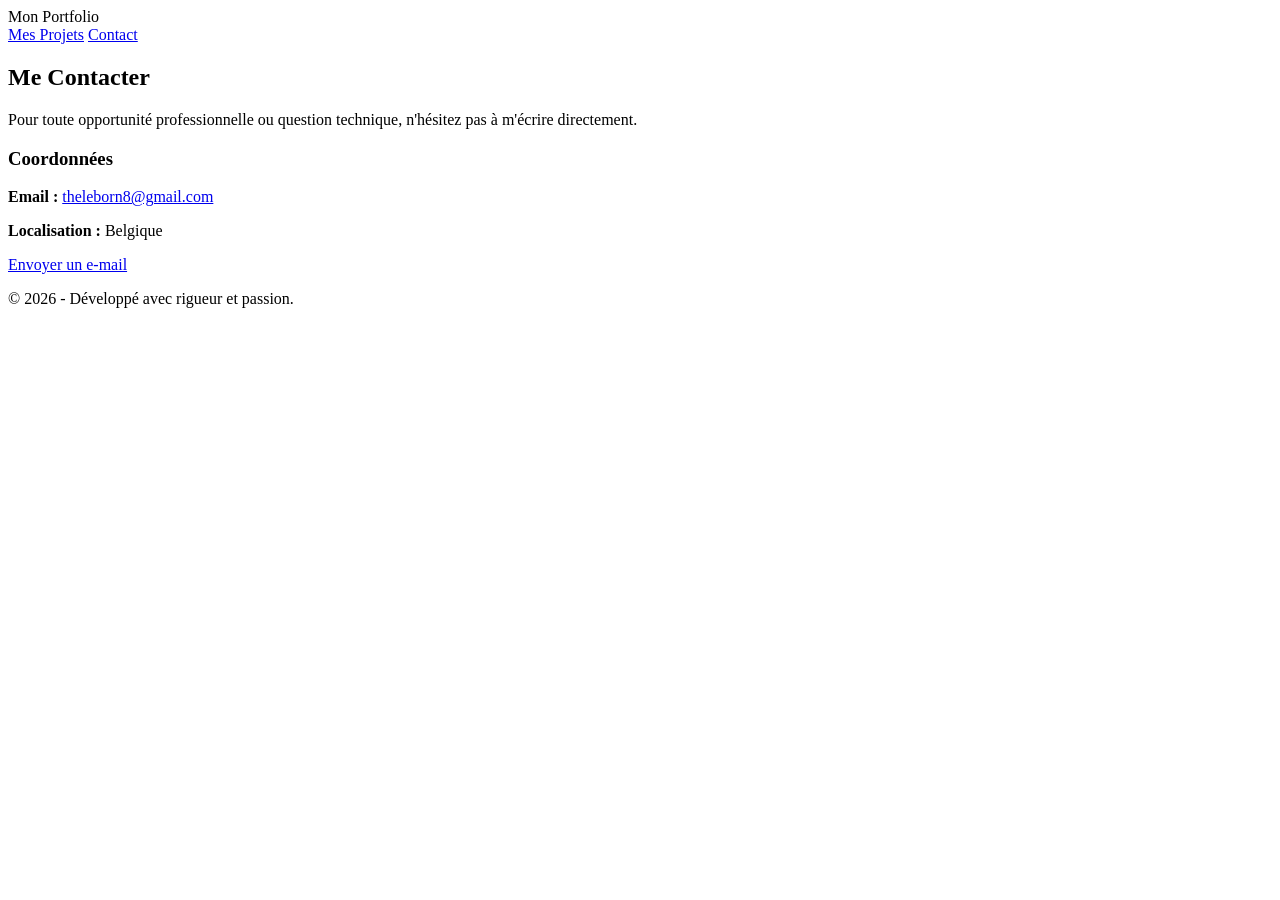
==== contact.html @ 75c14166 "Add files via upload" ====
<!DOCTYPE html>
<html lang="fr">
<head>
    <meta charset="UTF-8">
    <meta name="viewport" content="width=device-width, initial-scale=1.0">
    <title>Portfolio | Contact</title>
    <link rel="stylesheet" href="css/style.css">
</head>
<body>
    <header class="navbar">
        <div class="logo">Mon Portfolio</div>
        <nav>
            <a href="index.html">Mes Projets</a>
            <a href="contact.html" class="active">Contact</a>
        </nav>
    </header>

    <main class="container">
        <section class="contact-section">
            <h1>Me Contacter</h1>
            <p>Pour toute opportunité professionnelle ou question technique, n'hésitez pas à m'écrire directement.</p>
            
            <div class="contact-card">
                <h3>Coordonnées</h3>
                <p><strong>Email :</strong> <a href="mailto:theleborn8@gmail.com">theleborn8@gmail.com</a></p>
                <p><strong>Localisation :</strong> Belgique</p>
                <a href="mailto:theleborn8@gmail.com" class="btn-primary">Envoyer un e-mail</a>
            </div>
        </section>
    </main>

    <footer>
        <p>&copy; 2026 - Développé avec rigueur et passion.</p>
    </footer>
</body>
</html>
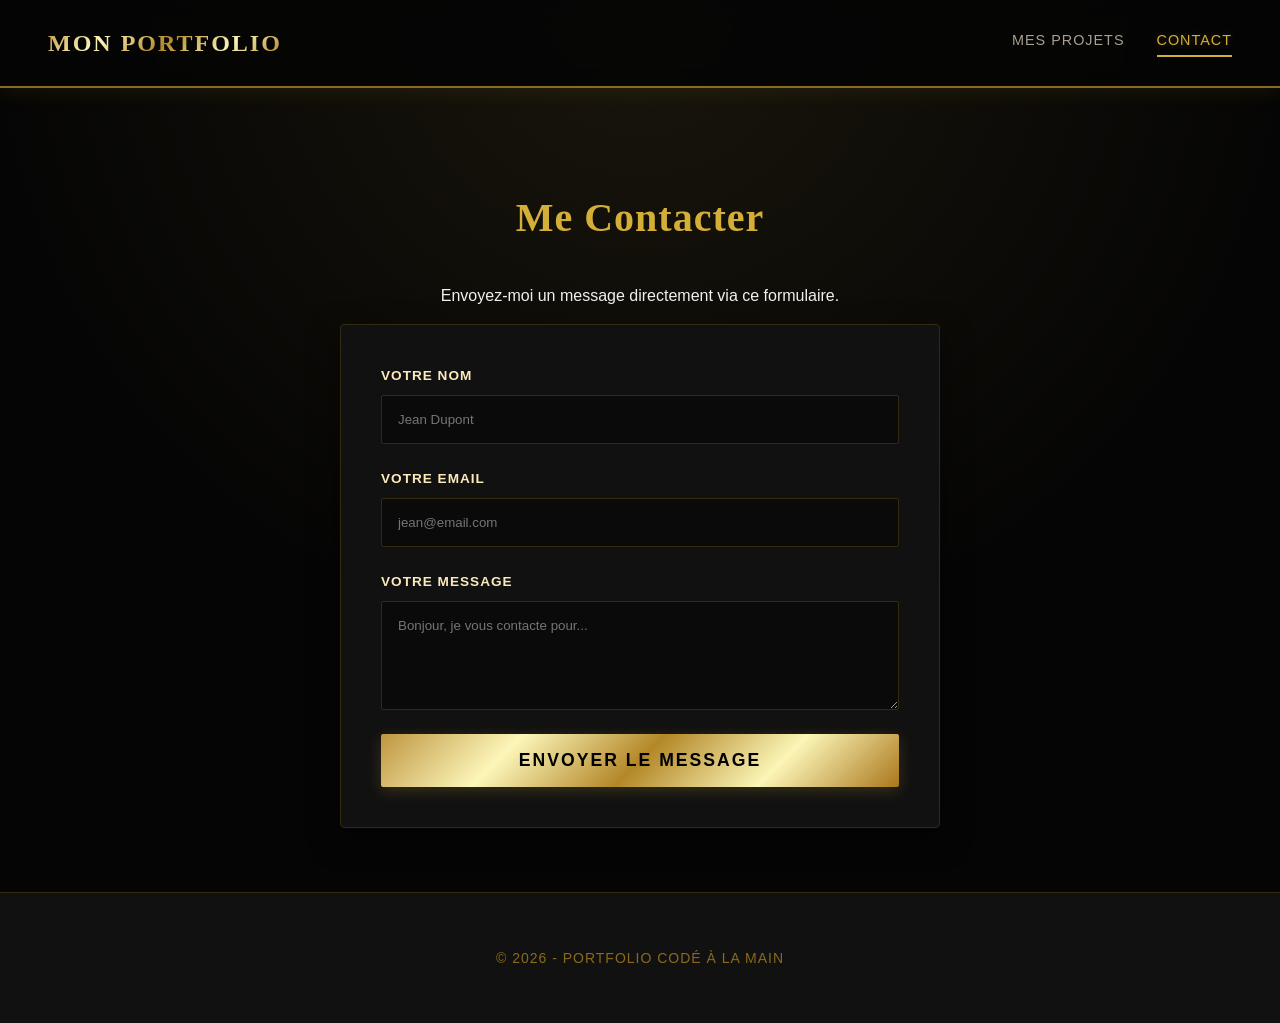
==== commit 78e665a3: "Add files via upload" ====
--- a/contact.html
+++ b/contact.html
@@ -17,20 +17,34 @@
 
     <main class="container">
         <section class="contact-section">
-            <h1>Me Contacter</h1>
-            <p>Pour toute opportunité professionnelle ou question technique, n'hésitez pas à m'écrire directement.</p>
+            <div style="text-align: center;">
+                <h1>Me Contacter</h1>
+                <p>Envoyez-moi un message directement via ce formulaire.</p>
+            </div>
             
-            <div class="contact-card">
-                <h3>Coordonnées</h3>
-                <p><strong>Email :</strong> <a href="mailto:theleborn8@gmail.com">theleborn8@gmail.com</a></p>
-                <p><strong>Localisation :</strong> Belgique</p>
-                <a href="mailto:theleborn8@gmail.com" class="btn-primary">Envoyer un e-mail</a>
-            </div>
+            <!-- Remplace l'URL de l'action par celle fournie par Formspree -->
+            <form action="https://formspree.io/f/TON_CODE_FORMSPREE" method="POST" class="contact-form">
+                
+                <div class="form-group">
+                    <label for="name">Votre Nom</label>
+                    <input type="text" id="name" name="name" required placeholder="Jean Dupont">
+                </div>
+
+                <div class="form-group">
+                    <label for="email">Votre Email</label>
+                    <input type="email" id="email" name="email" required placeholder="jean@email.com">
+                </div>
+
+                <div class="form-group">
+                    <label for="message">Votre Message</label>
+                    <textarea id="message" name="message" rows="5" required placeholder="Bonjour, je vous contacte pour..."></textarea>
+                </div>
+
+                <button type="submit" class="btn-primary">Envoyer le message</button>
+            </form>
         </section>
     </main>
 
-    <footer>
-        <p>&copy; 2026 - Développé avec rigueur et passion.</p>
-    </footer>
+    <footer><p>&copy; 2026 - Portfolio codé à la main</p></footer>
 </body>
 </html>
--- a/css/style.css
+++ b/css/style.css
@@ -0,0 +1,283 @@
+/* --- Variables pour un thème Grandiose (Noir & Or Métallique) --- */
+:root {
+    --bg-color: #050505; /* Noir ultra profond */
+    --surface-color: #111111; /* Noir légèrement plus clair pour les cartes */
+    --text-main: #f0f0f0;
+    --text-muted: #a8a090; /* Gris légèrement teinté d'or */
+    
+    /* Dégradé or métallique (Reflet, Ombre, Brillance) */
+    --gold-main: #d4af37;
+    --gold-light: #fceabb;
+    --gold-dark: #8a6a1c;
+    --gold-gradient: linear-gradient(135deg, #bf953f, #fcf6ba, #b38728, #fbf5b7, #aa771c);
+    
+    --border: #332a10; /* Bordure sombre dorée */
+}
+
+* { box-sizing: border-box; }
+
+body {
+    margin: 0;
+    /* Police élégante pour le texte, lisible et propre */
+    font-family: -apple-system, BlinkMacSystemFont, "Segoe UI", Roboto, Helvetica, Arial, sans-serif;
+    /* Fond noir avec un très léger halo doré au centre en haut */
+    background: radial-gradient(circle at 50% 0%, #1a160c 0%, var(--bg-color) 60%);
+    background-attachment: fixed;
+    color: var(--text-main);
+    line-height: 1.6;
+    overflow-x: hidden;
+}
+
+/* Application d'une police majestueuse pour tous les titres */
+h1, h2, h3, .logo {
+    font-family: "Georgia", "Times New Roman", serif;
+    letter-spacing: 1px;
+}
+
+/* Effet de texte en or massif (le texte devient transparent et affiche le dégradé en fond) */
+.text-gold {
+    background: var(--gold-gradient);
+    -webkit-background-clip: text;
+    -webkit-text-fill-color: transparent;
+    display: inline-block;
+}
+
+a {
+    text-decoration: none;
+    color: var(--gold-light);
+    transition: all 0.3s ease;
+}
+
+a:hover { 
+    color: #fff;
+    text-shadow: 0 0 8px var(--gold-main);
+}
+
+.container {
+    width: 100%; /* Le conteneur occupe désormais toute la page */
+    margin: 0 auto;
+    padding: 4rem 2rem;
+    min-height: calc(100vh - 160px); 
+}
+
+/* --- Barre de Navigation --- */
+.navbar {
+    display: flex;
+    justify-content: space-between;
+    align-items: center;
+    padding: 1.5rem 3rem;
+    background-color: rgba(5, 5, 5, 0.9);
+    backdrop-filter: blur(10px);
+    border-bottom: 2px solid var(--gold-dark);
+    position: sticky;
+    top: 0;
+    z-index: 100;
+    box-shadow: 0 4px 20px rgba(187, 143, 35, 0.1);
+}
+
+.navbar .logo {
+    font-size: 1.5rem;
+    font-weight: 700;
+    background: var(--gold-gradient);
+    -webkit-background-clip: text;
+    -webkit-text-fill-color: transparent;
+    text-transform: uppercase;
+    letter-spacing: 2px;
+}
+
+.navbar nav { display: flex; gap: 2rem; }
+.navbar nav a {
+    color: var(--text-muted);
+    font-weight: 500;
+    text-transform: uppercase;
+    font-size: 0.9rem;
+    letter-spacing: 1px;
+    padding-bottom: 0.2rem;
+    border-bottom: 2px solid transparent;
+}
+.navbar nav a.active, .navbar nav a:hover {
+    color: var(--gold-main);
+    border-bottom: 2px solid var(--gold-main);
+    text-shadow: 0 0 10px rgba(212, 175, 55, 0.3);
+}
+
+/* --- Section Introduction --- */
+.intro { text-align: center; margin-bottom: 4rem; }
+
+/* Animation de brillance sur le grand titre */
+@keyframes shimmer {
+    0% { background-position: -200% center; }
+    100% { background-position: 200% center; }
+}
+
+.intro h1 { 
+    font-size: 3.5rem; 
+    margin-bottom: 1rem; 
+    text-transform: uppercase;
+    background: linear-gradient(to right, #bf953f 20%, #fcf6ba 40%, #bf953f 60%, #fcf6ba 80%);
+    background-size: 200% auto;
+    -webkit-background-clip: text;
+    -webkit-text-fill-color: transparent;
+    animation: shimmer 5s linear infinite;
+}
+.intro p { color: var(--text-muted); font-size: 1.25rem; }
+
+/* --- Disposition des Projets --- */
+.liste-projets {
+    display: flex;
+    flex-direction: column;
+    align-items: center;
+    gap: 3rem;
+}
+
+.card-link {
+    width: 60vw; /* Exactement 60% de l'écran (Viewport Width) */
+    display: block;
+}
+
+@media (max-width: 768px) {
+    .card-link { width: 90vw; } /* 90% sur téléphone pour rester lisible */
+    .intro h1 { font-size: 2.2rem; }
+}
+
+.card {
+    background-color: var(--surface-color);
+    border: 1px solid var(--border);
+    border-radius: 4px;
+    overflow: hidden;
+    position: relative;
+    transition: all 0.4s cubic-bezier(0.175, 0.885, 0.32, 1.275);
+    height: 100%;
+}
+
+/* Liseré doré décoratif en haut de la carte */
+.card::before {
+    content: '';
+    position: absolute;
+    top: 0;
+    left: 0;
+    width: 100%;
+    height: 3px;
+    background: var(--gold-gradient);
+    opacity: 0.5;
+    transition: opacity 0.4s ease;
+}
+
+.card-link:hover .card {
+    transform: translateY(-8px) scale(1.02);
+    border-color: var(--gold-main);
+    box-shadow: 0 15px 35px rgba(212, 175, 55, 0.15), 0 0 15px rgba(212, 175, 55, 0.1) inset;
+}
+
+.card-link:hover .card::before {
+    opacity: 1;
+}
+
+.card-content { padding: 2.5rem; }
+.card-content h2 { 
+    margin-top: 0; 
+    font-size: 1.8rem; 
+    color: var(--gold-light); 
+}
+.card-content p { color: var(--text-muted); margin-bottom: 0; font-size: 1.1rem; }
+
+/* --- Formulaire de Contact --- */
+.contact-section {
+    max-width: 600px;
+    margin: 0 auto;
+}
+
+.contact-section h1 {
+    font-size: 2.5rem;
+    color: var(--gold-main);
+}
+
+.contact-form {
+    background-color: var(--surface-color);
+    padding: 2.5rem;
+    border-radius: 4px;
+    border: 1px solid var(--border);
+    box-shadow: 0 10px 30px rgba(0,0,0,0.5);
+    display: flex;
+    flex-direction: column;
+    gap: 1.5rem;
+}
+
+.form-group {
+    display: flex;
+    flex-direction: column;
+    gap: 0.5rem;
+}
+
+.form-group label { 
+    font-weight: 600; 
+    color: var(--gold-light); 
+    text-transform: uppercase;
+    font-size: 0.85rem;
+    letter-spacing: 1px;
+}
+
+.form-group input, .form-group textarea {
+    padding: 1rem;
+    border-radius: 2px;
+    border: 1px solid var(--border);
+    background-color: #0a0a0a;
+    color: var(--text-main);
+    font-family: inherit;
+    transition: all 0.3s ease;
+}
+
+.form-group input:focus, .form-group textarea:focus {
+    outline: none;
+    border-color: var(--gold-main);
+    box-shadow: 0 0 15px rgba(212, 175, 55, 0.2);
+}
+
+/* Bouton Grandiose */
+.btn-primary {
+    background: var(--gold-gradient);
+    color: #000;
+    padding: 1rem;
+    border: none;
+    border-radius: 2px;
+    font-weight: bold;
+    font-size: 1.1rem;
+    text-transform: uppercase;
+    letter-spacing: 2px;
+    cursor: pointer;
+    transition: all 0.3s ease;
+    box-shadow: 0 4px 15px rgba(212, 175, 55, 0.2);
+}
+
+.btn-primary:hover { 
+    transform: scale(1.02);
+    box-shadow: 0 0 25px rgba(252, 234, 187, 0.4);
+}
+
+/* --- Pages de détails --- */
+.page-detail { max-width: 800px; margin: 0 auto; }
+.page-detail h1 { color: var(--gold-main); font-size: 2.5rem; border-bottom: 1px solid var(--border); padding-bottom: 1rem; margin-bottom: 2rem;}
+.page-detail p { font-size: 1.15rem; }
+
+.btn-retour {
+    display: inline-block;
+    margin-bottom: 2rem;
+    color: var(--gold-dark);
+    font-weight: 600;
+    text-transform: uppercase;
+    letter-spacing: 1px;
+    font-size: 0.9rem;
+}
+.btn-retour:hover { color: var(--gold-light); }
+
+/* --- Pied de page --- */
+footer {
+    text-align: center;
+    padding: 2.5rem;
+    border-top: 1px solid var(--border);
+    background-color: var(--surface-color);
+    color: var(--gold-dark);
+    font-size: 0.875rem;
+    letter-spacing: 1px;
+    text-transform: uppercase;
+}
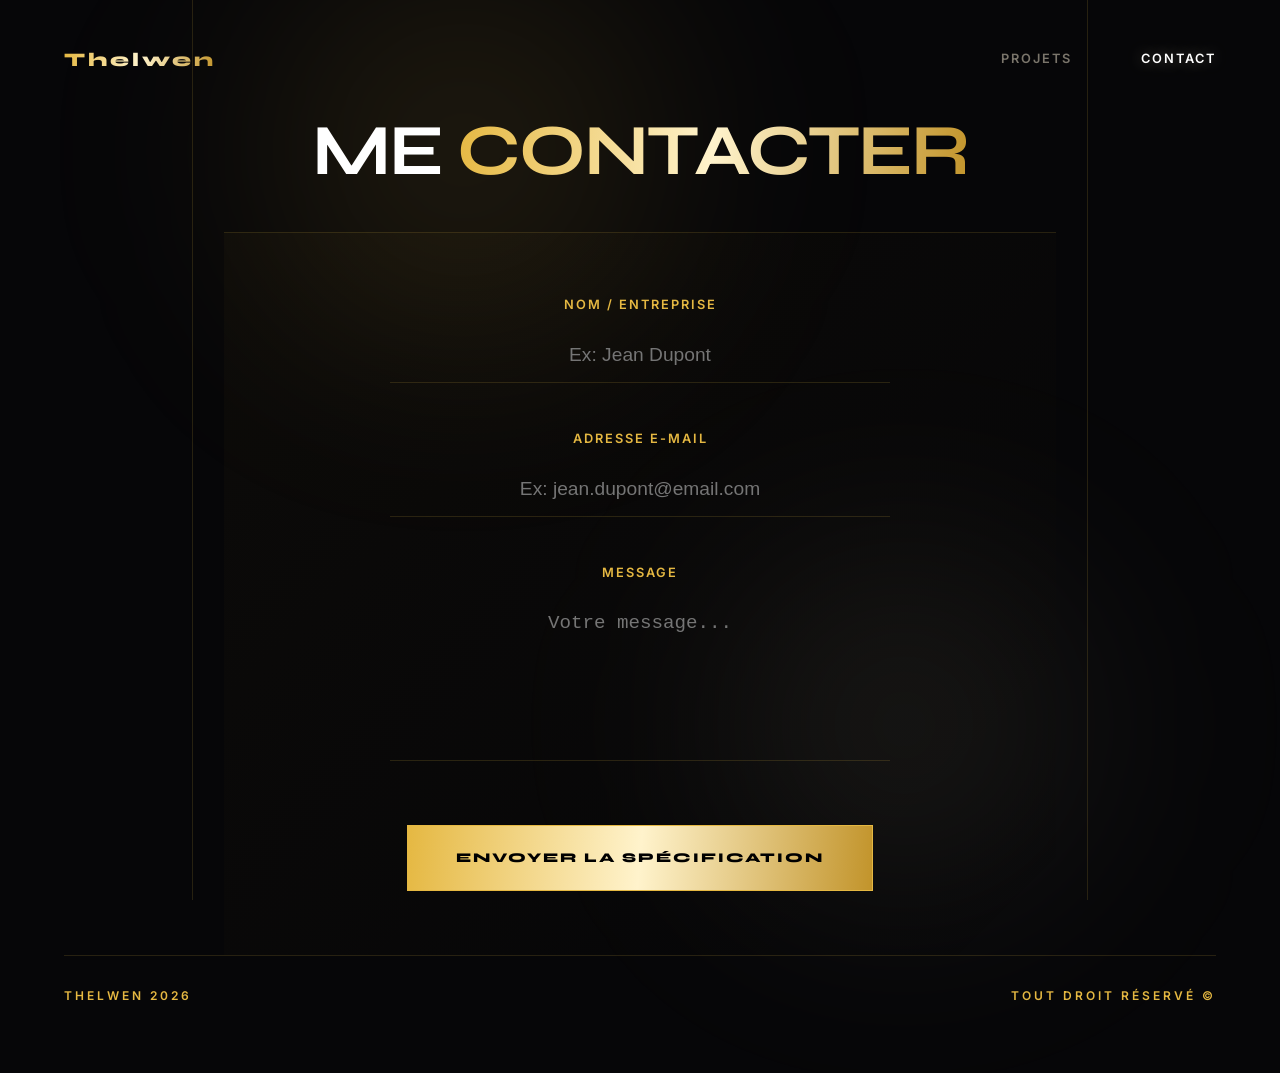
==== commit d0cd156b: "Add files via upload" ====
--- a/contact.html
+++ b/contact.html
@@ -3,48 +3,60 @@
 <head>
     <meta charset="UTF-8">
     <meta name="viewport" content="width=device-width, initial-scale=1.0">
-    <title>Portfolio | Contact</title>
+    <title>THELWEN | CONTACT</title>
+    <link rel="preconnect" href="https://fonts.googleapis.com">
+    <link rel="preconnect" href="https://fonts.gstatic.com" crossorigin>
+    <link href="https://fonts.googleapis.com/css2?family=Cinzel:wght@400;600;800&family=Syne:wght@700;800&family=Inter:wght@200;400;600&display=swap" rel="stylesheet">
     <link rel="stylesheet" href="css/style.css">
 </head>
 <body>
+
+    <div class="ambient-laser"></div>
+    <div class="structural-grid-line line-left"></div>
+    <div class="structural-grid-line line-right"></div>
+
     <header class="navbar">
-        <div class="logo">Mon Portfolio</div>
+        <div class="logo">Thelwen</div>
         <nav>
-            <a href="index.html">Mes Projets</a>
-            <a href="contact.html" class="active">Contact</a>
+            <a href="index.html"><span class="nav-num"></span> Projets</a>
+            <a href="contact.html" class="active"><span class="nav-num"></span> Contact</a>
         </nav>
     </header>
 
-    <main class="container">
-        <section class="contact-section">
-            <div style="text-align: center;">
-                <h1>Me Contacter</h1>
-                <p>Envoyez-moi un message directement via ce formulaire.</p>
-            </div>
+    <main class="viewport-canvas">
+        <div class="contact-section">
+            <h1 class="title-contact">ME <span class="gold-gradient-text">CONTACTER</span></h1>
             
-            <!-- Remplace l'URL de l'action par celle fournie par Formspree -->
-            <form action="https://formspree.io/f/TON_CODE_FORMSPREE" method="POST" class="contact-form">
+            <form action="https://formspree.io/f/mqeokdyr" method="POST" class="contact-form">
                 
                 <div class="form-group">
-                    <label for="name">Votre Nom</label>
-                    <input type="text" id="name" name="name" required placeholder="Jean Dupont">
+                    <label for="name">Nom / Entreprise</label>
+                    <input type="text" id="name" name="name" required placeholder="Ex: Jean Dupont">
                 </div>
 
                 <div class="form-group">
-                    <label for="email">Votre Email</label>
-                    <input type="email" id="email" name="email" required placeholder="jean@email.com">
+                    <label for="email">Adresse E-mail</label>
+                    <input type="email" id="email" name="_replyto" required placeholder="Ex: jean.dupont@email.com">
                 </div>
 
                 <div class="form-group">
-                    <label for="message">Votre Message</label>
-                    <textarea id="message" name="message" rows="5" required placeholder="Bonjour, je vous contacte pour..."></textarea>
+                    <label for="message">Message</label>
+                    <textarea id="message" name="message" rows="6" required placeholder="Votre message..."></textarea>
                 </div>
 
-                <button type="submit" class="btn-primary">Envoyer le message</button>
+                <input type="text" name="_gotcha" style="display:none">
+
+                <button type="submit" class="btn-primary">Envoyer la spécification</button>
             </form>
-        </section>
+        </div>
     </main>
 
-    <footer><p>&copy; 2026 - Portfolio codé à la main</p></footer>
+    <footer class="editorial-footer">
+        <div class="footer-line"></div>
+        <div class="footer-content">
+            <span>THELWEN 2026</span>
+            <span>TOUT DROIT RÉSERVÉ ©</span>
+        </div>
+    </footer>
 </body>
 </html>
--- a/css/style.css
+++ b/css/style.css
@@ -1,283 +1,377 @@
-/* --- Variables pour un thème Grandiose (Noir & Or Métallique) --- */
+/* --- SYSTEM ARCHITECTURE DESIGN // VIBRANT SOLAR EDITION --- */
 :root {
-    --bg-color: #050505; /* Noir ultra profond */
-    --surface-color: #111111; /* Noir légèrement plus clair pour les cartes */
-    --text-main: #f0f0f0;
-    --text-muted: #a8a090; /* Gris légèrement teinté d'or */
+    --bg-pure: #060608; 
+    --text-pure: #ffffff;
+    --text-dark: #7a756b; 
     
-    /* Dégradé or métallique (Reflet, Ombre, Brillance) */
-    --gold-main: #d4af37;
-    --gold-light: #fceabb;
-    --gold-dark: #8a6a1c;
-    --gold-gradient: linear-gradient(135deg, #bf953f, #fcf6ba, #b38728, #fbf5b7, #aa771c);
+    --gold-raw: #e5b842;
+    --gold-bright: #fff3cc;
+    --gold-deep: #614613;
+    --gold-linear: linear-gradient(95deg, #e5b842 0%, #fff3cc 50%, #c2942b 100%);
     
-    --border: #332a10; /* Bordure sombre dorée */
-}
-
-* { box-sizing: border-box; }
+    --fine-line: rgba(229, 184, 66, 0.15);
+}
+
+* { box-sizing: border-box; margin: 0; padding: 0; }
 
 body {
-    margin: 0;
-    /* Police élégante pour le texte, lisible et propre */
-    font-family: -apple-system, BlinkMacSystemFont, "Segoe UI", Roboto, Helvetica, Arial, sans-serif;
-    /* Fond noir avec un très léger halo doré au centre en haut */
-    background: radial-gradient(circle at 50% 0%, #1a160c 0%, var(--bg-color) 60%);
-    background-attachment: fixed;
-    color: var(--text-main);
-    line-height: 1.6;
+    background-color: var(--bg-pure);
+    color: var(--text-pure);
+    font-family: 'Inter', sans-serif;
+    letter-spacing: -0.1px;
     overflow-x: hidden;
-}
-
-/* Application d'une police majestueuse pour tous les titres */
-h1, h2, h3, .logo {
-    font-family: "Georgia", "Times New Roman", serif;
-    letter-spacing: 1px;
-}
-
-/* Effet de texte en or massif (le texte devient transparent et affiche le dégradé en fond) */
-.text-gold {
-    background: var(--gold-gradient);
-    -webkit-background-clip: text;
-    -webkit-text-fill-color: transparent;
-    display: inline-block;
-}
-
-a {
-    text-decoration: none;
-    color: var(--gold-light);
-    transition: all 0.3s ease;
-}
-
-a:hover { 
-    color: #fff;
-    text-shadow: 0 0 8px var(--gold-main);
-}
-
-.container {
-    width: 100%; /* Le conteneur occupe désormais toute la page */
-    margin: 0 auto;
-    padding: 4rem 2rem;
-    min-height: calc(100vh - 160px); 
-}
-
-/* --- Barre de Navigation --- */
+    position: relative;
+}
+
+/* --- HALOS OVALES ET FLUIDES FIXES --- */
+@keyframes floatGlow1 {
+    0% { transform: translate(0px, 0px) scale(1); }
+    50% { transform: translate(30px, 20px) scale(1.05); }
+    100% { transform: translate(0px, 0px) scale(1); }
+}
+@keyframes floatGlow2 {
+    0% { transform: translate(0px, 0px) scale(1); }
+    50% { transform: translate(-20px, -30px) scale(0.95); }
+    100% { transform: translate(0px, 0px) scale(1); }
+}
+
+.ambient-laser {
+    position: fixed; 
+    width: 800px;
+    height: 500px;
+    border-radius: 50%; 
+    background: radial-gradient(circle, rgba(229, 184, 66, 0.14) 0%, rgba(0,0,0,0) 65%);
+    top: -100px;
+    left: 5vw;
+    filter: blur(90px); 
+    pointer-events: none;
+    z-index: 0;
+    animation: floatGlow1 14s ease-in-out infinite;
+}
+
+body::after {
+    content: '';
+    position: fixed; 
+    width: 700px;
+    height: 450px;
+    border-radius: 50%; 
+    background: radial-gradient(circle, rgba(255, 243, 204, 0.1) 0%, rgba(0,0,0,0) 65%);
+    bottom: -50px;
+    right: 2vw;
+    filter: blur(100px);
+    pointer-events: none;
+    z-index: 0;
+    animation: floatGlow2 16s ease-in-out infinite;
+}
+
+.structural-grid-line {
+    position: fixed;
+    top: 0;
+    width: 1px;
+    height: 100vh;
+    background-color: var(--fine-line);
+    z-index: 1;
+    pointer-events: none;
+}
+.line-left { left: 15vw; }
+.line-right { right: 15vw; }
+
+/* --- NAVIGATION --- */
 .navbar {
     display: flex;
     justify-content: space-between;
     align-items: center;
-    padding: 1.5rem 3rem;
-    background-color: rgba(5, 5, 5, 0.9);
-    backdrop-filter: blur(10px);
-    border-bottom: 2px solid var(--gold-dark);
-    position: sticky;
-    top: 0;
-    z-index: 100;
-    box-shadow: 0 4px 20px rgba(187, 143, 35, 0.1);
-}
-
+    padding: 3rem 4rem;
+    position: relative;
+    z-index: 10;
+}
 .navbar .logo {
-    font-size: 1.5rem;
-    font-weight: 700;
-    background: var(--gold-gradient);
+    font-family: 'Syne', sans-serif;
+    font-weight: 800;
+    font-size: 1.2rem;
+    letter-spacing: 3px;
+    background: var(--gold-linear);
     -webkit-background-clip: text;
     -webkit-text-fill-color: transparent;
+}
+.navbar nav { display: flex; gap: 4rem; }
+.navbar nav a {
+    color: var(--text-dark);
+    text-decoration: none;
+    text-transform: uppercase;
+    font-size: 0.8rem;
+    font-weight: 600;
+    letter-spacing: 2px;
+    transition: color 0.3s ease;
+}
+.nav-num { font-family: 'Cinzel', serif; color: var(--gold-raw); margin-right: 5px; }
+.navbar nav a:hover, .navbar nav a.active {
+    color: var(--text-pure);
+    text-shadow: 0 0 15px rgba(255, 243, 204, 0.4);
+}
+
+/* --- HERO EDITORIAL --- */
+.viewport-canvas { position: relative; z-index: 2; padding: 0 4rem; }
+.hero-editorial { margin-top: 5rem; margin-bottom: 8rem; padding-left: calc(15vw - 4rem + 2rem); }
+.hero-meta { font-family: 'Cinzel', serif; font-size: 0.85rem; color: var(--gold-raw); letter-spacing: 6px; margin-bottom: 1.5rem; font-weight: 600; }
+.hero-editorial h1 { font-family: 'Syne', sans-serif; font-weight: 800; font-size: 6.5rem; line-height: 0.85; letter-spacing: -3px; text-transform: uppercase; margin-bottom: 2rem; }
+.gold-gradient-text { background: var(--gold-linear); -webkit-background-clip: text; -webkit-text-fill-color: transparent; }
+.hero-sub { font-size: 1rem; text-transform: uppercase; color: var(--text-pure); letter-spacing: 6px; font-weight: 400; opacity: 0.8; }
+
+/* --- LIGNES DE PROJETS ENERGÉTIQUES --- */
+.editorial-feed { display: flex; flex-direction: column; margin-bottom: 10rem; }
+.showcase-row {
+    width: 65vw;
+    align-self: center;
+    display: flex;
+    justify-content: space-between;
+    align-items: center;
+    padding: 4.5rem 2.5rem;
+    border-bottom: 1px solid var(--fine-line);
+    text-decoration: none;
+    color: var(--text-pure);
+    position: relative;
+    transition: all 0.4s cubic-bezier(0.25, 1, 0.5, 1);
+}
+.showcase-row::before {
+    content: ''; position: absolute; bottom: -1px; left: 0; width: 0; height: 2px;
+    background: var(--gold-linear); transition: width 0.4s ease; box-shadow: 0 0 10px var(--gold-raw);
+}
+.showcase-row:hover {
+    background: linear-gradient(90deg, rgba(229, 184, 66, 0.05) 0%, rgba(0,0,0,0) 100%);
+    padding-left: 4rem; padding-right: 4rem;
+}
+.showcase-row:hover::before { width: 100%; }
+.row-left { display: flex; flex-direction: column; gap: 1.2rem; }
+.row-index { font-family: 'Cinzel', serif; font-size: 1.1rem; color: var(--gold-raw); font-weight: 800; letter-spacing: 2px; }
+.showcase-row h2 { font-family: 'Syne', sans-serif; font-weight: 800; font-size: 2.8rem; line-height: 1.05; letter-spacing: -1px; text-transform: uppercase; transition: transform 0.3s ease; }
+.light-text { font-family: 'Cinzel', serif; font-weight: 400; color: #ffffff; text-transform: none; letter-spacing: 0px; }
+.row-right { max-width: 420px; text-align: left; display: flex; align-items: center; gap: 3rem; }
+.project-brief { color: #b5b0a5; font-size: 1rem; line-height: 1.6; }
+.project-cross { font-family: 'Inter', sans-serif; font-size: 1.8rem; color: var(--gold-raw); font-weight: 200; transition: all 0.4s ease; }
+
+.showcase-row:hover h2 { transform: scale(1.01); }
+.showcase-row:hover .project-cross { transform: rotate(180deg) scale(1.2); color: #ffffff; text-shadow: 0 0 15px var(--gold-raw); }
+
+/* ==========================================================================
+   PAGES DE DÉTAILS - LABELS UNIQUES PRÉPARÉS
+   ========================================================================== */
+
+.layout-minecraft, 
+.layout-trading, 
+.layout-killer, 
+.layout-tva, 
+.layout-boutique, 
+.layout-fivem {
+    max-width: 900px;
+    margin: 0 auto;
+    padding: 2rem 0 8rem 0;
+}
+
+.retour-minecraft, 
+.retour-trading, 
+.retour-killer, 
+.retour-tva, 
+.retour-boutique, 
+.retour-fivem {
+    display: inline-block;
+    font-family: 'Cinzel', serif;
+    color: var(--gold-raw);
     text-transform: uppercase;
     letter-spacing: 2px;
-}
-
-.navbar nav { display: flex; gap: 2rem; }
-.navbar nav a {
-    color: var(--text-muted);
-    font-weight: 500;
+    font-size: 0.8rem;
+    margin-bottom: 4rem;
+    text-decoration: none;
+    transition: all 0.3s;
+}
+.retour-minecraft:hover, .retour-trading:hover, .retour-killer:hover, .retour-tva:hover, .retour-boutique:hover, .retour-fivem:hover { 
+    color: #fff; 
+    text-shadow: 0 0 10px var(--gold-raw); 
+}
+
+.title-minecraft, 
+.title-trading, 
+.title-killer, 
+.title-tva, 
+.title-boutique, 
+.title-fivem,
+.title-contact {
+    font-family: 'Syne', sans-serif;
+    font-size: 4.5rem;
+    line-height: 0.9;
     text-transform: uppercase;
-    font-size: 0.9rem;
-    letter-spacing: 1px;
-    padding-bottom: 0.2rem;
-    border-bottom: 2px solid transparent;
-}
-.navbar nav a.active, .navbar nav a:hover {
-    color: var(--gold-main);
-    border-bottom: 2px solid var(--gold-main);
-    text-shadow: 0 0 10px rgba(212, 175, 55, 0.3);
-}
-
-/* --- Section Introduction --- */
-.intro { text-align: center; margin-bottom: 4rem; }
-
-/* Animation de brillance sur le grand titre */
-@keyframes shimmer {
-    0% { background-position: -200% center; }
-    100% { background-position: 200% center; }
-}
-
-.intro h1 { 
-    font-size: 3.5rem; 
-    margin-bottom: 1rem; 
-    text-transform: uppercase;
-    background: linear-gradient(to right, #bf953f 20%, #fcf6ba 40%, #bf953f 60%, #fcf6ba 80%);
-    background-size: 200% auto;
+    margin-bottom: 3rem;
+    letter-spacing: -2px;
+}
+
+.gold-text-minecraft, 
+.gold-text-trading, 
+.gold-text-killer, 
+.gold-text-tva, 
+.gold-text-boutique, 
+.gold-text-fivem {
+    background: var(--gold-linear);
     -webkit-background-clip: text;
     -webkit-text-fill-color: transparent;
-    animation: shimmer 5s linear infinite;
-}
-.intro p { color: var(--text-muted); font-size: 1.25rem; }
-
-/* --- Disposition des Projets --- */
-.liste-projets {
+}
+
+.paragraph-minecraft, 
+.paragraph-trading, 
+.paragraph-killer, 
+.paragraph-tva, 
+.paragraph-boutique, 
+.paragraph-fivem {
+    color: #b5b0a5;
+    font-size: 1.15rem;
+    line-height: 1.8;
+    margin-bottom: 2rem;
+}
+
+.specs-block-minecraft, 
+.specs-block-trading, 
+.specs-block-killer, 
+.specs-block-tva, 
+.specs-block-boutique, 
+.specs-block-fivem {
+    border-top: 1px solid var(--fine-line);
+    margin-top: 4rem;
+    padding-top: 2rem;
+}
+
+.specs-title-minecraft, 
+.specs-title-trading, 
+.specs-title-killer, 
+.specs-title-tva, 
+.specs-title-boutique, 
+.specs-title-fivem {
+    font-family: 'Cinzel', serif;
+    color: var(--gold-raw);
+    font-size: 0.85rem;
+    letter-spacing: 3px;
+    margin-bottom: 1rem;
+    text-transform: uppercase;
+}
+
+.specs-details-minecraft, 
+.specs-details-trading, 
+.specs-details-killer, 
+.specs-details-tva, 
+.specs-details-boutique, 
+.specs-details-fivem {
+    font-size: 0.95rem;
+    color: var(--text-dark);
+}
+
+.link-killer, .link-fivem {
+    display: inline-block;
+    margin-top: 2rem;
+    color: var(--gold-bright);
+    font-family: 'Syne', sans-serif;
+    font-weight: 700;
+    text-decoration: none;
+    letter-spacing: 1px;
+    font-size: 1.1rem;
+    border-bottom: 1px solid var(--gold-bright);
+    padding-bottom: 2px;
+    transition: all 0.3s;
+}
+.link-killer:hover, .link-fivem:hover {
+    color: #fff;
+    border-color: #fff;
+}
+
+/* --- RESPONSIVE GLOBALE --- */
+@media (max-width: 1024px) {
+    .showcase-row { width: 90vw; flex-direction: column; align-items: flex-start; gap: 2rem; padding: 3rem 1.5rem; }
+    .hero-editorial h1 { font-size: 3.8rem; }
+    .row-right { max-width: 100%; }
+    
+    .title-minecraft, .title-trading, .title-killer, .title-tva, .title-boutique, .title-fivem, .title-contact {
+        font-size: 3rem;
+    }
+}
+
+/* --- FOOTER & CONTACT CORRIGÉ --- */
+.editorial-footer { padding: 0 4rem 4rem 4rem; }
+.footer-line { width: 100%; height: 1px; background-color: var(--fine-line); margin-bottom: 2rem; }
+.footer-content { display: flex; justify-content: space-between; font-size: 0.75rem; letter-spacing: 3px; color: var(--gold-raw); font-weight: 600; }
+
+.contact-section {
     display: flex;
     flex-direction: column;
     align-items: center;
-    gap: 3rem;
-}
-
-.card-link {
-    width: 60vw; /* Exactement 60% de l'écran (Viewport Width) */
-    display: block;
-}
-
-@media (max-width: 768px) {
-    .card-link { width: 90vw; } /* 90% sur téléphone pour rester lisible */
-    .intro h1 { font-size: 2.2rem; }
-}
-
-.card {
-    background-color: var(--surface-color);
-    border: 1px solid var(--border);
-    border-radius: 4px;
-    overflow: hidden;
-    position: relative;
-    transition: all 0.4s cubic-bezier(0.175, 0.885, 0.32, 1.275);
-    height: 100%;
-}
-
-/* Liseré doré décoratif en haut de la carte */
-.card::before {
-    content: '';
-    position: absolute;
-    top: 0;
-    left: 0;
-    width: 100%;
-    height: 3px;
-    background: var(--gold-gradient);
-    opacity: 0.5;
-    transition: opacity 0.4s ease;
-}
-
-.card-link:hover .card {
-    transform: translateY(-8px) scale(1.02);
-    border-color: var(--gold-main);
-    box-shadow: 0 15px 35px rgba(212, 175, 55, 0.15), 0 0 15px rgba(212, 175, 55, 0.1) inset;
-}
-
-.card-link:hover .card::before {
-    opacity: 1;
-}
-
-.card-content { padding: 2.5rem; }
-.card-content h2 { 
-    margin-top: 0; 
-    font-size: 1.8rem; 
-    color: var(--gold-light); 
-}
-.card-content p { color: var(--text-muted); margin-bottom: 0; font-size: 1.1rem; }
-
-/* --- Formulaire de Contact --- */
-.contact-section {
-    max-width: 600px;
     margin: 0 auto;
 }
 
-.contact-section h1 {
-    font-size: 2.5rem;
-    color: var(--gold-main);
-}
-
-.contact-form {
-    background-color: var(--surface-color);
-    padding: 2.5rem;
-    border-radius: 4px;
-    border: 1px solid var(--border);
-    box-shadow: 0 10px 30px rgba(0,0,0,0.5);
-    display: flex;
-    flex-direction: column;
-    gap: 1.5rem;
-}
-
+.title-contact {
+    text-align: center;
+}
+
+.contact-form { 
+    background: linear-gradient(135deg, rgba(229, 184, 66, 0.03) 0%, rgba(0,0,0,0) 100%); 
+    border-top: 1px solid var(--fine-line); 
+    padding: 4rem 2rem; 
+    display: flex; 
+    flex-direction: column; 
+    align-items: center; /* Centre les éléments dans le formulaire */
+    gap: 3rem; 
+    width: 65vw; 
+    margin: 0 auto; 
+}
+
+/* Restructuration des groupes de champs pour tout centrer */
 .form-group {
     display: flex;
     flex-direction: column;
-    gap: 0.5rem;
+    align-items: center;
+    width: 100%;
+    gap: 1rem;
 }
 
 .form-group label { 
+    color: var(--gold-raw); 
+    font-size: 0.8rem; 
+    letter-spacing: 2px; 
+    text-transform: uppercase; 
     font-weight: 600; 
-    color: var(--gold-light); 
-    text-transform: uppercase;
-    font-size: 0.85rem;
-    letter-spacing: 1px;
-}
-
-.form-group input, .form-group textarea {
-    padding: 1rem;
-    border-radius: 2px;
-    border: 1px solid var(--border);
-    background-color: #0a0a0a;
-    color: var(--text-main);
-    font-family: inherit;
+    text-align: center;
+}
+
+.form-group input, .form-group textarea { 
+    background: transparent; 
+    border: none; 
+    border-bottom: 1px solid var(--fine-line) !important; 
+    padding: 1rem 0; 
+    color: var(--text-pure); 
+    font-size: 1.2rem; 
+    transition: border-color 0.3s; 
+    width: 100%; 
+    max-width: 500px; /* Limite la largeur de la ligne pour rester élégant */
+    text-align: center; /* Centre le texte saisi et le placeholder */
+    resize: none; /* Bloque le redimensionnement manuel */
+}
+
+.form-group input:focus, .form-group textarea:focus { 
+    outline: none; 
+    border-bottom: 1px solid #ffffff !important; 
+}
+
+.btn-primary { 
+    border: 1px solid var(--gold-raw) !important; 
+    background: var(--gold-linear) !important; 
+    color: #000 !important; 
+    padding: 1.5rem 3rem !important; 
+    font-family: 'Syne', sans-serif; 
+    font-weight: 800; 
+    text-transform: uppercase; 
+    letter-spacing: 2px; 
+    cursor: pointer; 
     transition: all 0.3s ease;
-}
-
-.form-group input:focus, .form-group textarea:focus {
-    outline: none;
-    border-color: var(--gold-main);
-    box-shadow: 0 0 15px rgba(212, 175, 55, 0.2);
-}
-
-/* Bouton Grandiose */
-.btn-primary {
-    background: var(--gold-gradient);
-    color: #000;
-    padding: 1rem;
-    border: none;
-    border-radius: 2px;
-    font-weight: bold;
-    font-size: 1.1rem;
-    text-transform: uppercase;
-    letter-spacing: 2px;
-    cursor: pointer;
-    transition: all 0.3s ease;
-    box-shadow: 0 4px 15px rgba(212, 175, 55, 0.2);
+    margin-top: 1rem;
 }
 
 .btn-primary:hover { 
-    transform: scale(1.02);
-    box-shadow: 0 0 25px rgba(252, 234, 187, 0.4);
-}
-
-/* --- Pages de détails --- */
-.page-detail { max-width: 800px; margin: 0 auto; }
-.page-detail h1 { color: var(--gold-main); font-size: 2.5rem; border-bottom: 1px solid var(--border); padding-bottom: 1rem; margin-bottom: 2rem;}
-.page-detail p { font-size: 1.15rem; }
-
-.btn-retour {
-    display: inline-block;
-    margin-bottom: 2rem;
-    color: var(--gold-dark);
-    font-weight: 600;
-    text-transform: uppercase;
-    letter-spacing: 1px;
-    font-size: 0.9rem;
-}
-.btn-retour:hover { color: var(--gold-light); }
-
-/* --- Pied de page --- */
-footer {
-    text-align: center;
-    padding: 2.5rem;
-    border-top: 1px solid var(--border);
-    background-color: var(--surface-color);
-    color: var(--gold-dark);
-    font-size: 0.875rem;
-    letter-spacing: 1px;
-    text-transform: uppercase;
+    background: #ffffff !important; 
+    box-shadow: 0 0 25px rgba(255,255,255,0.4); 
+    transform: translateY(-3px); 
 }
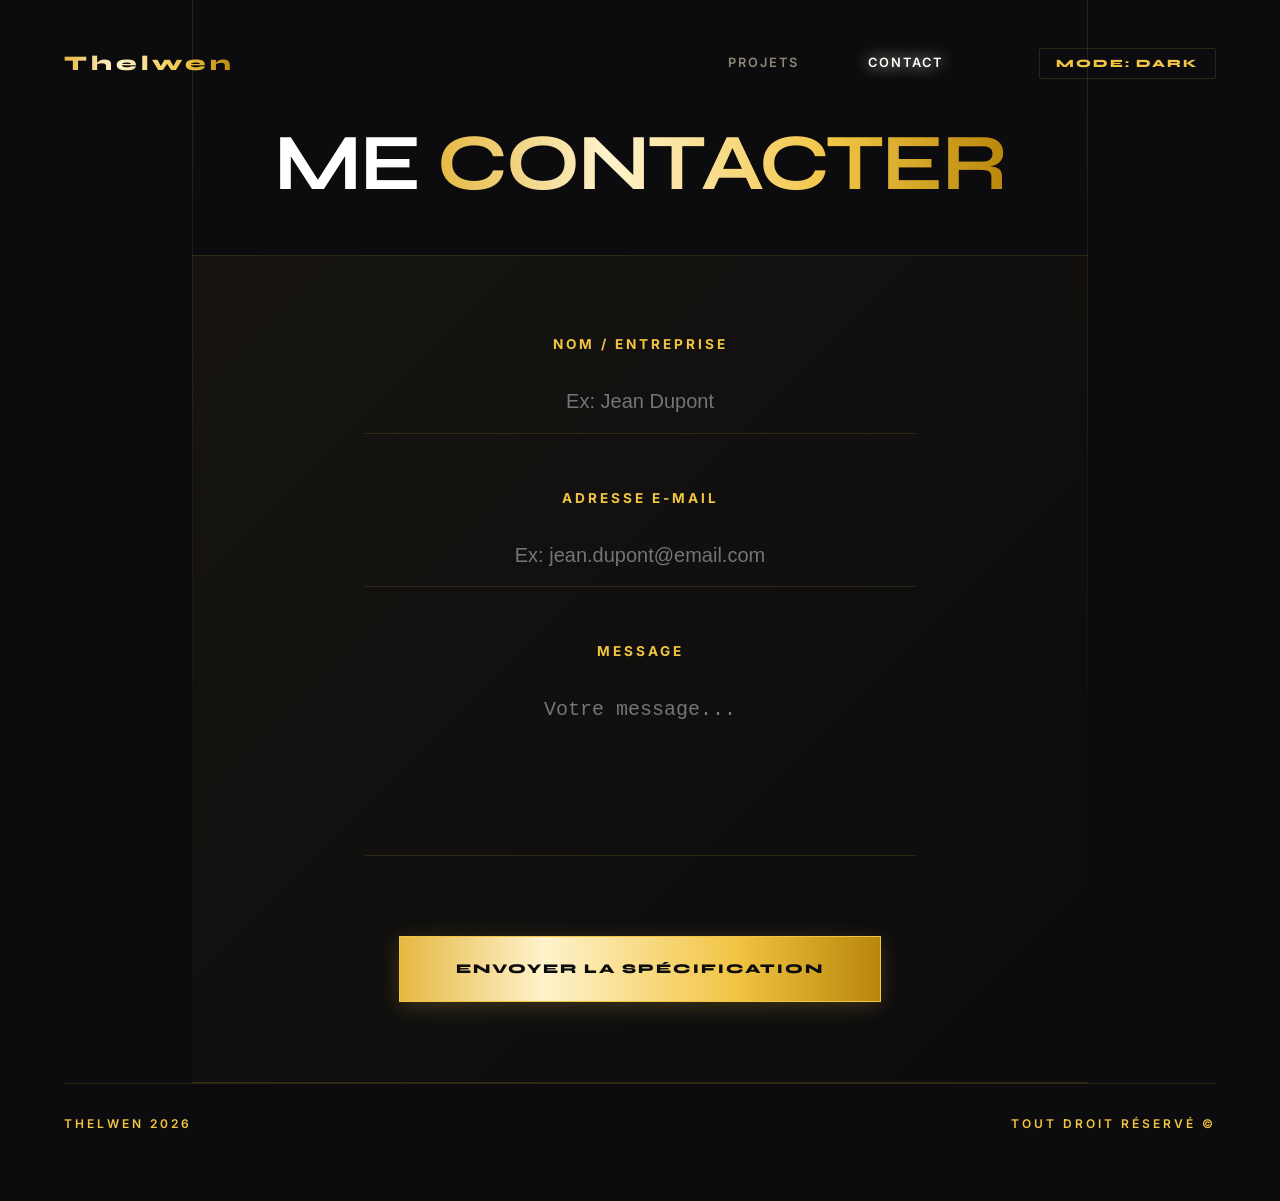
==== commit 23c16000: "Add files via upload" ====
--- a/contact.html
+++ b/contact.html
@@ -8,6 +8,12 @@
     <link rel="preconnect" href="https://fonts.gstatic.com" crossorigin>
     <link href="https://fonts.googleapis.com/css2?family=Cinzel:wght@400;600;800&family=Syne:wght@700;800&family=Inter:wght@200;400;600&display=swap" rel="stylesheet">
     <link rel="stylesheet" href="css/style.css">
+    
+    <script>
+        if (localStorage.getItem('theme') === 'light') {
+            document.documentElement.classList.add('light-mode');
+        }
+    </script>
 </head>
 <body>
 
@@ -17,10 +23,11 @@
 
     <header class="navbar">
         <div class="logo">Thelwen</div>
-        <nav>
+        <div class="nav-links">
             <a href="index.html"><span class="nav-num"></span> Projets</a>
             <a href="contact.html" class="active"><span class="nav-num"></span> Contact</a>
-        </nav>
+            <button id="theme-toggle" class="theme-btn">MODE: <span id="theme-label">DARK</span></button>
+        </div>
     </header>
 
     <main class="viewport-canvas">
@@ -58,5 +65,26 @@
             <span>TOUT DROIT RÉSERVÉ ©</span>
         </div>
     </footer>
+
+    <script>
+        const toggleBtn = document.getElementById('theme-toggle');
+        const themeLabel = document.getElementById('theme-label');
+        const html = document.documentElement;
+
+        if (html.classList.contains('light-mode')) {
+            themeLabel.textContent = 'LIGHT';
+        }
+
+        toggleBtn.addEventListener('click', () => {
+            html.classList.toggle('light-mode');
+            if (html.classList.contains('light-mode')) {
+                localStorage.setItem('theme', 'light');
+                themeLabel.textContent = 'LIGHT';
+            } else {
+                localStorage.setItem('theme', 'dark');
+                themeLabel.textContent = 'DARK';
+            }
+        });
+    </script>
 </body>
 </html>
--- a/css/style.css
+++ b/css/style.css
@@ -1,18 +1,42 @@
-/* --- SYSTEM ARCHITECTURE DESIGN // VIBRANT SOLAR EDITION --- */
+/* ==========================================================================
+   THELEBORN CORE ARCHITECTURE // DYNAMIC THEME EDITION
+   ========================================================================== */
+
 :root {
-    --bg-pure: #060608; 
+    /* MODE SOMBRE ADOUCI (Par défaut) */
+    --bg-pure: #0c0c0e; 
     --text-pure: #ffffff;
-    --text-dark: #7a756b; 
-    
-    --gold-raw: #e5b842;
-    --gold-bright: #fff3cc;
-    --gold-deep: #614613;
-    --gold-linear: linear-gradient(95deg, #e5b842 0%, #fff3cc 50%, #c2942b 100%);
+    --text-dark: #8e8777; 
+    
+    --gold-raw: #f1c443;
+    --gold-bright: #fff6d6;
+    --gold-deep: #8c6617;
+    --gold-linear: linear-gradient(90deg, #e5b842 0%, #fff3cc 30%, #f1c443 70%, #b8860b 100%);
     
     --fine-line: rgba(229, 184, 66, 0.15);
-}
-
-* { box-sizing: border-box; margin: 0; padding: 0; }
+    --hover-bg: rgba(229, 184, 66, 0.05);
+}
+
+/* MODE CLAIR (Ivoire / Alabaster avec Or Assombri) */
+html.light-mode {
+    --bg-pure: #f4f2eb; 
+    --text-pure: #111111; 
+    --text-dark: #5c574c; 
+    
+    --gold-raw: #8a6508; 
+    --gold-bright: #b58916; 
+    --gold-deep: #4a3607; 
+    --gold-linear: linear-gradient(90deg, #6e5005 0%, #b58916 40%, #8a6508 70%, #4a3607 100%);
+    
+    --fine-line: rgba(138, 101, 8, 0.2);
+    --hover-bg: rgba(138, 101, 8, 0.06);
+}
+
+* { 
+    box-sizing: border-box; 
+    margin: 0; 
+    padding: 0; 
+}
 
 body {
     background-color: var(--bg-pure);
@@ -21,47 +45,17 @@
     letter-spacing: -0.1px;
     overflow-x: hidden;
     position: relative;
-}
-
-/* --- HALOS OVALES ET FLUIDES FIXES --- */
-@keyframes floatGlow1 {
-    0% { transform: translate(0px, 0px) scale(1); }
-    50% { transform: translate(30px, 20px) scale(1.05); }
-    100% { transform: translate(0px, 0px) scale(1); }
-}
-@keyframes floatGlow2 {
-    0% { transform: translate(0px, 0px) scale(1); }
-    50% { transform: translate(-20px, -30px) scale(0.95); }
-    100% { transform: translate(0px, 0px) scale(1); }
-}
-
-.ambient-laser {
-    position: fixed; 
-    width: 800px;
-    height: 500px;
-    border-radius: 50%; 
-    background: radial-gradient(circle, rgba(229, 184, 66, 0.14) 0%, rgba(0,0,0,0) 65%);
-    top: -100px;
-    left: 5vw;
-    filter: blur(90px); 
-    pointer-events: none;
-    z-index: 0;
-    animation: floatGlow1 14s ease-in-out infinite;
-}
-
-body::after {
-    content: '';
-    position: fixed; 
-    width: 700px;
-    height: 450px;
-    border-radius: 50%; 
-    background: radial-gradient(circle, rgba(255, 243, 204, 0.1) 0%, rgba(0,0,0,0) 65%);
-    bottom: -50px;
-    right: 2vw;
-    filter: blur(100px);
-    pointer-events: none;
-    z-index: 0;
-    animation: floatGlow2 16s ease-in-out infinite;
+    transition: background-color 0.5s ease, color 0.5s ease;
+}
+
+/* ==========================================================================
+   MOTEUR VISUEL DE VIE (ANIMATIONS)
+   ========================================================================== */
+
+@keyframes textGlow {
+    0% { text-shadow: 0 0 10px rgba(241, 196, 67, 0.2); }
+    50% { text-shadow: 0 0 25px rgba(241, 196, 67, 0.6), 0 0 10px rgba(255, 255, 255, 0.3); }
+    100% { text-shadow: 0 0 10px rgba(241, 196, 67, 0.2); }
 }
 
 .structural-grid-line {
@@ -69,14 +63,18 @@
     top: 0;
     width: 1px;
     height: 100vh;
-    background-color: var(--fine-line);
+    background: linear-gradient(to bottom, var(--fine-line), rgba(241, 196, 67, 0.02) 80%, transparent);
     z-index: 1;
     pointer-events: none;
+    transition: background 0.5s ease;
 }
 .line-left { left: 15vw; }
 .line-right { right: 15vw; }
 
-/* --- NAVIGATION --- */
+/* ==========================================================================
+   NAVIGATION & BOUTON THÈME
+   ========================================================================== */
+
 .navbar {
     display: flex;
     justify-content: space-between;
@@ -85,293 +83,208 @@
     position: relative;
     z-index: 10;
 }
+
 .navbar .logo {
     font-family: 'Syne', sans-serif;
     font-weight: 800;
-    font-size: 1.2rem;
-    letter-spacing: 3px;
+    font-size: 1.3rem;
+    letter-spacing: 4px;
     background: var(--gold-linear);
     -webkit-background-clip: text;
     -webkit-text-fill-color: transparent;
-}
-.navbar nav { display: flex; gap: 4rem; }
-.navbar nav a {
+    transition: transform 0.4s cubic-bezier(0.175, 0.885, 0.32, 1.275);
+}
+.navbar .logo:hover { transform: scale(1.05); }
+
+.nav-links { display: flex; gap: 4rem; align-items: center; }
+.nav-links a {
     color: var(--text-dark);
     text-decoration: none;
     text-transform: uppercase;
     font-size: 0.8rem;
     font-weight: 600;
     letter-spacing: 2px;
-    transition: color 0.3s ease;
+    transition: color 0.3s ease, text-shadow 0.3s ease;
 }
 .nav-num { font-family: 'Cinzel', serif; color: var(--gold-raw); margin-right: 5px; }
-.navbar nav a:hover, .navbar nav a.active {
+
+.nav-links a:hover, .nav-links a.active {
     color: var(--text-pure);
-    text-shadow: 0 0 15px rgba(255, 243, 204, 0.4);
-}
-
-/* --- HERO EDITORIAL --- */
+    text-shadow: 0 0 15px var(--gold-bright);
+}
+
+.theme-btn {
+    background: transparent;
+    border: 1px solid var(--fine-line);
+    color: var(--gold-raw);
+    font-family: 'Syne', sans-serif;
+    font-size: 0.7rem;
+    font-weight: 800;
+    letter-spacing: 2px;
+    padding: 0.5rem 1rem;
+    margin-left: 2rem;
+    cursor: pointer;
+    transition: all 0.3s ease;
+    border-radius: 2px;
+}
+.theme-btn:hover {
+    background: var(--gold-linear);
+    color: var(--bg-pure);
+}
+
+/* ==========================================================================
+   HERO D'ACCUEIL MONUMENTAL
+   ========================================================================== */
+
 .viewport-canvas { position: relative; z-index: 2; padding: 0 4rem; }
-.hero-editorial { margin-top: 5rem; margin-bottom: 8rem; padding-left: calc(15vw - 4rem + 2rem); }
-.hero-meta { font-family: 'Cinzel', serif; font-size: 0.85rem; color: var(--gold-raw); letter-spacing: 6px; margin-bottom: 1.5rem; font-weight: 600; }
-.hero-editorial h1 { font-family: 'Syne', sans-serif; font-weight: 800; font-size: 6.5rem; line-height: 0.85; letter-spacing: -3px; text-transform: uppercase; margin-bottom: 2rem; }
-.gold-gradient-text { background: var(--gold-linear); -webkit-background-clip: text; -webkit-text-fill-color: transparent; }
-.hero-sub { font-size: 1rem; text-transform: uppercase; color: var(--text-pure); letter-spacing: 6px; font-weight: 400; opacity: 0.8; }
-
-/* --- LIGNES DE PROJETS ENERGÉTIQUES --- */
+.hero-editorial { margin-top: 6rem; margin-bottom: 8rem; padding-left: calc(15vw - 4rem + 2rem); }
+
+.hero-meta { 
+    font-family: 'Cinzel', serif; 
+    font-size: 0.9rem; 
+    color: var(--gold-raw); 
+    letter-spacing: 8px; 
+    margin-bottom: 1.5rem; 
+    font-weight: 800;
+}
+
+.hero-editorial h1 { 
+    font-family: 'Syne', sans-serif; 
+    font-weight: 800; 
+    font-size: 7rem; 
+    line-height: 0.85; 
+    letter-spacing: -3px; 
+    text-transform: uppercase; 
+    margin-bottom: 2rem;
+}
+
+.gold-gradient-text { 
+    background: var(--gold-linear); 
+    -webkit-background-clip: text; 
+    -webkit-text-fill-color: transparent;
+    animation: textGlow 6s ease-in-out infinite;
+}
+
+.hero-sub { 
+    font-size: 1.05rem; 
+    text-transform: uppercase; 
+    color: var(--text-pure); 
+    letter-spacing: 7px; 
+    font-weight: 500;
+    opacity: 0.9;
+}
+
+/* ==========================================================================
+   LE FEED D'ACCUEIL VIVANT 
+   ========================================================================== */
+
 .editorial-feed { display: flex; flex-direction: column; margin-bottom: 10rem; }
+
 .showcase-row {
-    width: 65vw;
+    width: 70vw; /* Élargi pour donner plus d'espace au contenu */
     align-self: center;
     display: flex;
     justify-content: space-between;
     align-items: center;
-    padding: 4.5rem 2.5rem;
+    gap: 4rem; /* Sécurité absolue : 4rem d'espace minimum entre le titre et le texte */
+    padding: 5rem 3rem;
     border-bottom: 1px solid var(--fine-line);
     text-decoration: none;
     color: var(--text-pure);
     position: relative;
-    transition: all 0.4s cubic-bezier(0.25, 1, 0.5, 1);
-}
+    background-color: transparent;
+    transition: all 0.5s cubic-bezier(0.16, 1, 0.3, 1);
+}
+
 .showcase-row::before {
     content: ''; position: absolute; bottom: -1px; left: 0; width: 0; height: 2px;
-    background: var(--gold-linear); transition: width 0.4s ease; box-shadow: 0 0 10px var(--gold-raw);
-}
+    background: var(--gold-linear); transition: width 0.5s cubic-bezier(0.16, 1, 0.3, 1); 
+    box-shadow: 0 0 20px var(--gold-raw);
+}
+
+.showcase-row::after {
+    content: ''; position: absolute; top: 0; left: 0; width: 100%; height: 100%;
+    background: linear-gradient(90deg, var(--hover-bg) 0%, transparent 100%);
+    opacity: 0; z-index: -1; transition: opacity 0.4s ease;
+}
+
 .showcase-row:hover {
-    background: linear-gradient(90deg, rgba(229, 184, 66, 0.05) 0%, rgba(0,0,0,0) 100%);
-    padding-left: 4rem; padding-right: 4rem;
+    padding-left: 4.5rem; padding-right: 4.5rem;
+    box-shadow: 0 20px 40px rgba(0, 0, 0, 0.05);
 }
 .showcase-row:hover::before { width: 100%; }
-.row-left { display: flex; flex-direction: column; gap: 1.2rem; }
-.row-index { font-family: 'Cinzel', serif; font-size: 1.1rem; color: var(--gold-raw); font-weight: 800; letter-spacing: 2px; }
-.showcase-row h2 { font-family: 'Syne', sans-serif; font-weight: 800; font-size: 2.8rem; line-height: 1.05; letter-spacing: -1px; text-transform: uppercase; transition: transform 0.3s ease; }
-.light-text { font-family: 'Cinzel', serif; font-weight: 400; color: #ffffff; text-transform: none; letter-spacing: 0px; }
-.row-right { max-width: 420px; text-align: left; display: flex; align-items: center; gap: 3rem; }
-.project-brief { color: #b5b0a5; font-size: 1rem; line-height: 1.6; }
-.project-cross { font-family: 'Inter', sans-serif; font-size: 1.8rem; color: var(--gold-raw); font-weight: 200; transition: all 0.4s ease; }
-
-.showcase-row:hover h2 { transform: scale(1.01); }
-.showcase-row:hover .project-cross { transform: rotate(180deg) scale(1.2); color: #ffffff; text-shadow: 0 0 15px var(--gold-raw); }
-
-/* ==========================================================================
-   PAGES DE DÉTAILS - LABELS UNIQUES PRÉPARÉS
-   ========================================================================== */
-
-.layout-minecraft, 
-.layout-trading, 
-.layout-killer, 
-.layout-tva, 
-.layout-boutique, 
-.layout-fivem {
-    max-width: 900px;
-    margin: 0 auto;
-    padding: 2rem 0 8rem 0;
-}
-
-.retour-minecraft, 
-.retour-trading, 
-.retour-killer, 
-.retour-tva, 
-.retour-boutique, 
-.retour-fivem {
-    display: inline-block;
-    font-family: 'Cinzel', serif;
-    color: var(--gold-raw);
-    text-transform: uppercase;
-    letter-spacing: 2px;
-    font-size: 0.8rem;
-    margin-bottom: 4rem;
-    text-decoration: none;
-    transition: all 0.3s;
-}
-.retour-minecraft:hover, .retour-trading:hover, .retour-killer:hover, .retour-tva:hover, .retour-boutique:hover, .retour-fivem:hover { 
-    color: #fff; 
-    text-shadow: 0 0 10px var(--gold-raw); 
-}
-
-.title-minecraft, 
-.title-trading, 
-.title-killer, 
-.title-tva, 
-.title-boutique, 
-.title-fivem,
-.title-contact {
-    font-family: 'Syne', sans-serif;
-    font-size: 4.5rem;
-    line-height: 0.9;
-    text-transform: uppercase;
-    margin-bottom: 3rem;
-    letter-spacing: -2px;
-}
-
-.gold-text-minecraft, 
-.gold-text-trading, 
-.gold-text-killer, 
-.gold-text-tva, 
-.gold-text-boutique, 
-.gold-text-fivem {
-    background: var(--gold-linear);
-    -webkit-background-clip: text;
-    -webkit-text-fill-color: transparent;
-}
-
-.paragraph-minecraft, 
-.paragraph-trading, 
-.paragraph-killer, 
-.paragraph-tva, 
-.paragraph-boutique, 
-.paragraph-fivem {
-    color: #b5b0a5;
-    font-size: 1.15rem;
-    line-height: 1.8;
-    margin-bottom: 2rem;
-}
-
-.specs-block-minecraft, 
-.specs-block-trading, 
-.specs-block-killer, 
-.specs-block-tva, 
-.specs-block-boutique, 
-.specs-block-fivem {
-    border-top: 1px solid var(--fine-line);
-    margin-top: 4rem;
-    padding-top: 2rem;
-}
-
-.specs-title-minecraft, 
-.specs-title-trading, 
-.specs-title-killer, 
-.specs-title-tva, 
-.specs-title-boutique, 
-.specs-title-fivem {
-    font-family: 'Cinzel', serif;
-    color: var(--gold-raw);
-    font-size: 0.85rem;
-    letter-spacing: 3px;
-    margin-bottom: 1rem;
-    text-transform: uppercase;
-}
-
-.specs-details-minecraft, 
-.specs-details-trading, 
-.specs-details-killer, 
-.specs-details-tva, 
-.specs-details-boutique, 
-.specs-details-fivem {
-    font-size: 0.95rem;
-    color: var(--text-dark);
-}
-
-.link-killer, .link-fivem {
-    display: inline-block;
-    margin-top: 2rem;
-    color: var(--gold-bright);
-    font-family: 'Syne', sans-serif;
-    font-weight: 700;
-    text-decoration: none;
-    letter-spacing: 1px;
-    font-size: 1.1rem;
-    border-bottom: 1px solid var(--gold-bright);
-    padding-bottom: 2px;
-    transition: all 0.3s;
-}
-.link-killer:hover, .link-fivem:hover {
-    color: #fff;
-    border-color: #fff;
-}
-
-/* --- RESPONSIVE GLOBALE --- */
-@media (max-width: 1024px) {
-    .showcase-row { width: 90vw; flex-direction: column; align-items: flex-start; gap: 2rem; padding: 3rem 1.5rem; }
-    .hero-editorial h1 { font-size: 3.8rem; }
-    .row-right { max-width: 100%; }
-    
-    .title-minecraft, .title-trading, .title-killer, .title-tva, .title-boutique, .title-fivem, .title-contact {
-        font-size: 3rem;
-    }
-}
-
-/* --- FOOTER & CONTACT CORRIGÉ --- */
-.editorial-footer { padding: 0 4rem 4rem 4rem; }
+.showcase-row:hover::after { opacity: 1; }
+
+.row-left { display: flex; flex-direction: column; gap: 1.2rem; flex: 1; }
+.row-index { font-family: 'Cinzel', serif; font-size: 1.1rem; color: var(--gold-raw); font-weight: 800; letter-spacing: 3px; }
+
+.showcase-row h2 { 
+    font-family: 'Syne', sans-serif; 
+    font-weight: 800; 
+    font-size: 3.2rem; 
+    line-height: 1.05; 
+    letter-spacing: -1px; 
+    text-transform: uppercase; 
+    transform-origin: left center; /* Le zoom s'effectue vers la droite, sans dépasser sur le texte */
+    transition: transform 0.4s cubic-bezier(0.16, 1, 0.3, 1), color 0.3s; 
+}
+.showcase-row:hover h2 { color: var(--gold-bright); transform: scale(1.02); }
+.light-text { font-family: 'Cinzel', serif; font-weight: 400; color: var(--text-pure); text-transform: none; letter-spacing: 0px; }
+.row-right { max-width: 400px; text-align: left; display: flex; align-items: center; gap: 3.5rem; }
+
+.project-brief { color: var(--text-dark); font-size: 1.05rem; line-height: 1.6; transition: color 0.3s; }
+.showcase-row:hover .project-brief { color: var(--text-pure); }
+
+.project-cross { font-family: 'Inter', sans-serif; font-size: 2.2rem; color: var(--gold-raw); font-weight: 200; transition: all 0.5s cubic-bezier(0.175, 0.885, 0.32, 1.275); }
+.showcase-row:hover .project-cross { transform: rotate(180deg) scale(1.3); color: var(--text-pure); text-shadow: 0 0 20px var(--gold-raw); }
+
+/* ==========================================================================
+   PAGES DE DÉTAILS ET CONTACT 
+   ========================================================================== */
+
+.layout-minecraft, .layout-trading, .layout-killer, .layout-tva, .layout-boutique, .layout-fivem { max-width: 850px; margin: 0 auto; padding: 2rem 0 8rem 0; position: relative; z-index: 5; }
+
+.retour-minecraft, .retour-trading, .retour-killer, .retour-tva, .retour-boutique, .retour-fivem { display: inline-block; font-family: 'Cinzel', serif; color: var(--gold-raw); text-transform: uppercase; letter-spacing: 3px; font-size: 0.85rem; margin-bottom: 4rem; text-decoration: none; transition: all 0.3s cubic-bezier(0.16, 1, 0.3, 1); }
+.retour-minecraft:hover, .retour-trading:hover, .retour-killer:hover, .retour-tva:hover, .retour-boutique:hover, .retour-fivem:hover { color: var(--text-pure); transform: translateX(-5px); text-shadow: 0 0 15px var(--gold-raw); }
+
+.title-minecraft, .title-trading, .title-killer, .title-tva, .title-boutique, .title-fivem, .title-contact { font-family: 'Syne', sans-serif; font-size: 5rem; line-height: 0.9; text-transform: uppercase; margin-bottom: 3.5rem; letter-spacing: -2px; }
+.gold-text-minecraft, .gold-text-trading, .gold-text-killer, .gold-text-tva, .gold-text-boutique, .gold-text-fivem { background: var(--gold-linear); -webkit-background-clip: text; -webkit-text-fill-color: transparent; }
+
+.paragraph-minecraft, .paragraph-trading, .paragraph-killer, .paragraph-tva, .paragraph-boutique, .paragraph-fivem { color: var(--text-dark); font-size: 1.2rem; line-height: 1.8; margin-bottom: 2.5rem; }
+
+.specs-block-minecraft, .specs-block-trading, .specs-block-killer, .specs-block-tva, .specs-block-boutique, .specs-block-fivem { border-top: 1px solid var(--fine-line); margin-top: 5rem; padding-top: 2.5rem; }
+.specs-title-minecraft, .specs-title-trading, .specs-title-killer, .specs-title-tva, .specs-title-boutique, .specs-title-fivem { font-family: 'Cinzel', serif; color: var(--gold-raw); font-size: 0.9rem; letter-spacing: 4px; margin-bottom: 1.2rem; text-transform: uppercase; font-weight: 700; }
+.specs-details-minecraft, .specs-details-trading, .specs-details-killer, .specs-details-tva, .specs-details-boutique, .specs-details-fivem { font-size: 1rem; color: var(--text-pure); letter-spacing: 0.5px; opacity: 0.8; }
+
+.link-killer, .link-fivem { display: inline-block; margin-top: 2rem; background: var(--gold-linear); color: var(--bg-pure); font-family: 'Syne', sans-serif; font-weight: 800; text-transform: uppercase; text-decoration: none; letter-spacing: 2px; font-size: 1rem; padding: 1.2rem 2.5rem; border-radius: 2px; box-shadow: 0 5px 20px rgba(241, 196, 67, 0.2); transition: all 0.4s cubic-bezier(0.16, 1, 0.3, 1); }
+.link-killer:hover, .link-fivem:hover { color: var(--bg-pure); transform: translateY(-4px); box-shadow: 0 15px 30px rgba(138, 101, 8, 0.3); }
+
+.contact-section { display: flex; flex-direction: column; align-items: center; margin: 0 auto; }
+.title-contact { text-align: center; }
+.contact-form { background: linear-gradient(135deg, var(--hover-bg) 0%, transparent 100%); border-top: 1px solid var(--fine-line); border-bottom: 1px solid var(--fine-line); padding: 5rem 3rem; display: flex; flex-direction: column; align-items: center; gap: 3.5rem; width: 70vw; margin: 0 auto; }
+.form-group { display: flex; flex-direction: column; align-items: center; width: 100%; gap: 1.2rem; }
+.form-group label { color: var(--gold-raw); font-size: 0.85rem; letter-spacing: 3px; text-transform: uppercase; font-weight: 700; }
+.form-group input, .form-group textarea { background: transparent; border: none; border-bottom: 1px solid var(--fine-line) !important; padding: 1.2rem 0; color: var(--text-pure); font-size: 1.25rem; transition: all 0.4s ease; width: 100%; max-width: 550px; text-align: center; resize: none; }
+.form-group input:focus, .form-group textarea:focus { outline: none; border-bottom: 1px solid var(--gold-raw) !important; letter-spacing: 0.5px; }
+.btn-primary { border: 1px solid var(--gold-raw) !important; background: var(--gold-linear) !important; color: var(--bg-pure) !important; padding: 1.5rem 3.5rem !important; font-family: 'Syne', sans-serif; font-weight: 800; text-transform: uppercase; letter-spacing: 2px; cursor: pointer; box-shadow: 0 5px 20px rgba(241, 196, 67, 0.2); transition: all 0.4s cubic-bezier(0.16, 1, 0.3, 1); margin-top: 1.5rem; }
+.btn-primary:hover { background: var(--text-pure) !important; border-color: var(--text-pure) !important; color: var(--bg-pure) !important; transform: translateY(-4px); }
+
+.editorial-footer { padding: 0 4rem 4rem 4rem; position: relative; z-index: 5; }
 .footer-line { width: 100%; height: 1px; background-color: var(--fine-line); margin-bottom: 2rem; }
 .footer-content { display: flex; justify-content: space-between; font-size: 0.75rem; letter-spacing: 3px; color: var(--gold-raw); font-weight: 600; }
 
-.contact-section {
-    display: flex;
-    flex-direction: column;
-    align-items: center;
-    margin: 0 auto;
-}
-
-.title-contact {
-    text-align: center;
-}
-
-.contact-form { 
-    background: linear-gradient(135deg, rgba(229, 184, 66, 0.03) 0%, rgba(0,0,0,0) 100%); 
-    border-top: 1px solid var(--fine-line); 
-    padding: 4rem 2rem; 
-    display: flex; 
-    flex-direction: column; 
-    align-items: center; /* Centre les éléments dans le formulaire */
-    gap: 3rem; 
-    width: 65vw; 
-    margin: 0 auto; 
-}
-
-/* Restructuration des groupes de champs pour tout centrer */
-.form-group {
-    display: flex;
-    flex-direction: column;
-    align-items: center;
-    width: 100%;
-    gap: 1rem;
-}
-
-.form-group label { 
-    color: var(--gold-raw); 
-    font-size: 0.8rem; 
-    letter-spacing: 2px; 
-    text-transform: uppercase; 
-    font-weight: 600; 
-    text-align: center;
-}
-
-.form-group input, .form-group textarea { 
-    background: transparent; 
-    border: none; 
-    border-bottom: 1px solid var(--fine-line) !important; 
-    padding: 1rem 0; 
-    color: var(--text-pure); 
-    font-size: 1.2rem; 
-    transition: border-color 0.3s; 
-    width: 100%; 
-    max-width: 500px; /* Limite la largeur de la ligne pour rester élégant */
-    text-align: center; /* Centre le texte saisi et le placeholder */
-    resize: none; /* Bloque le redimensionnement manuel */
-}
-
-.form-group input:focus, .form-group textarea:focus { 
-    outline: none; 
-    border-bottom: 1px solid #ffffff !important; 
-}
-
-.btn-primary { 
-    border: 1px solid var(--gold-raw) !important; 
-    background: var(--gold-linear) !important; 
-    color: #000 !important; 
-    padding: 1.5rem 3rem !important; 
-    font-family: 'Syne', sans-serif; 
-    font-weight: 800; 
-    text-transform: uppercase; 
-    letter-spacing: 2px; 
-    cursor: pointer; 
-    transition: all 0.3s ease;
-    margin-top: 1rem;
-}
-
-.btn-primary:hover { 
-    background: #ffffff !important; 
-    box-shadow: 0 0 25px rgba(255,255,255,0.4); 
-    transform: translateY(-3px); 
+@media (max-width: 1024px) {
+    .navbar { padding: 2rem 2rem; flex-direction: column; gap: 1.5rem; }
+    .nav-links { flex-wrap: wrap; justify-content: center; gap: 1.5rem; }
+    .theme-btn { margin-left: 0; }
+    .viewport-canvas { padding: 0 2rem; }
+    .hero-editorial { padding-left: 0; text-align: center; margin-bottom: 5rem; }
+    .hero-editorial h1 { font-size: 4rem; }
+    .showcase-row { width: 90vw; flex-direction: column; align-items: flex-start; gap: 2rem; padding: 3.5rem 2rem; }
+    .showcase-row:hover { padding-left: 2rem; padding-right: 2rem; }
+    .row-right { max-width: 100%; gap: 2rem; justify-content: space-between; width: 100%; }
+    .contact-form { width: 90vw; padding: 4rem 1.5rem; }
+    .title-minecraft, .title-trading, .title-killer, .title-tva, .title-boutique, .title-fivem, .title-contact { font-size: 3rem; text-align: center; }
+    .editorial-footer { padding: 0 2rem 2rem 2rem; }
+    .footer-content { flex-direction: column; gap: 1rem; text-align: center; }
 }
